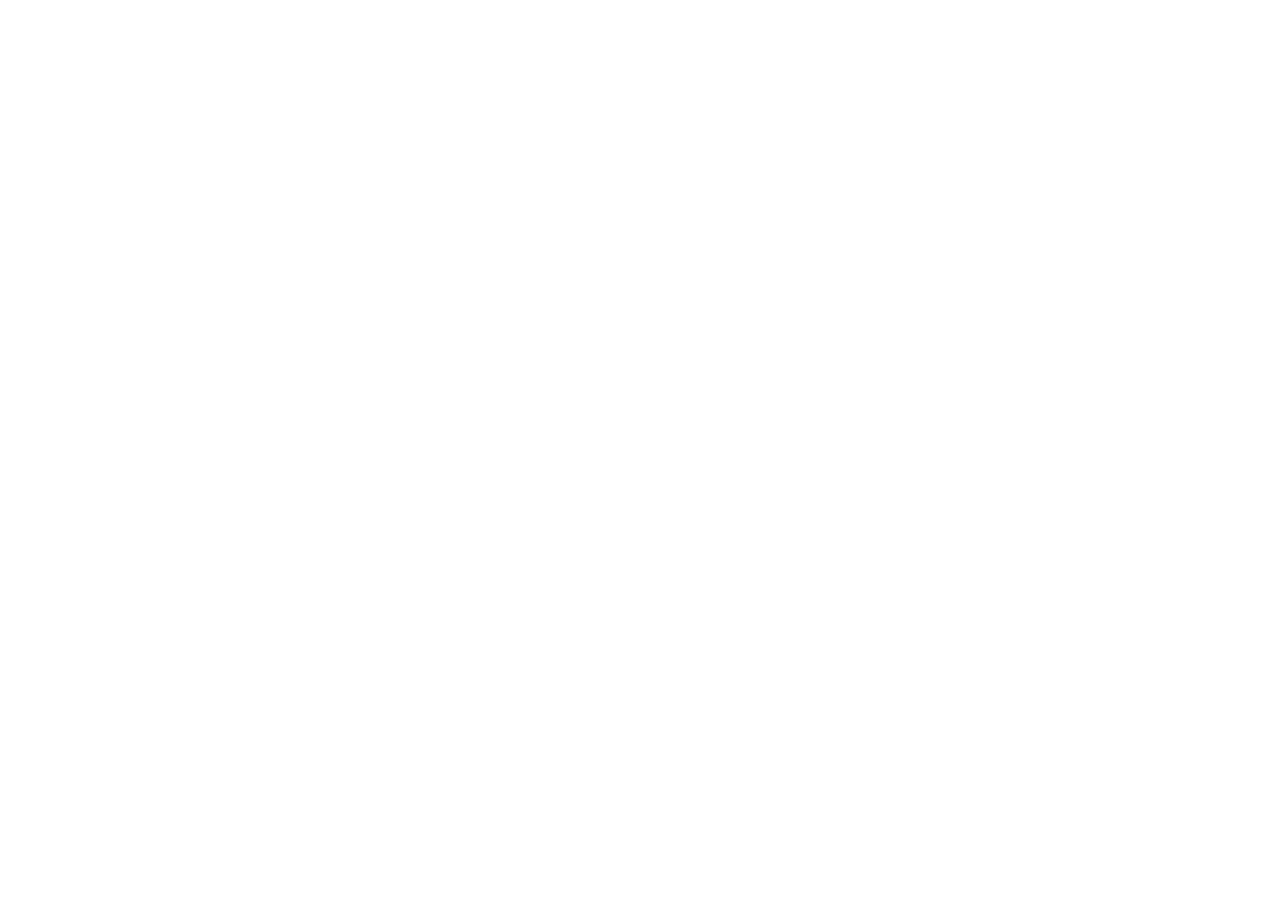
==== index.html @ 06bfc416 "index" ====
<!DOCTYPE html>
<html lang="pt-br">
<head>
    <meta charset="UTF-8">
    <meta name="viewport" content="width=device-width, initial-scale=1.0">
    <title>Projeto Redes Sociais</title>
    <link rel="shortcut icon" href="favicon.ico" type="image/x-icon">
</head>
<body>
    
</body>
</html>
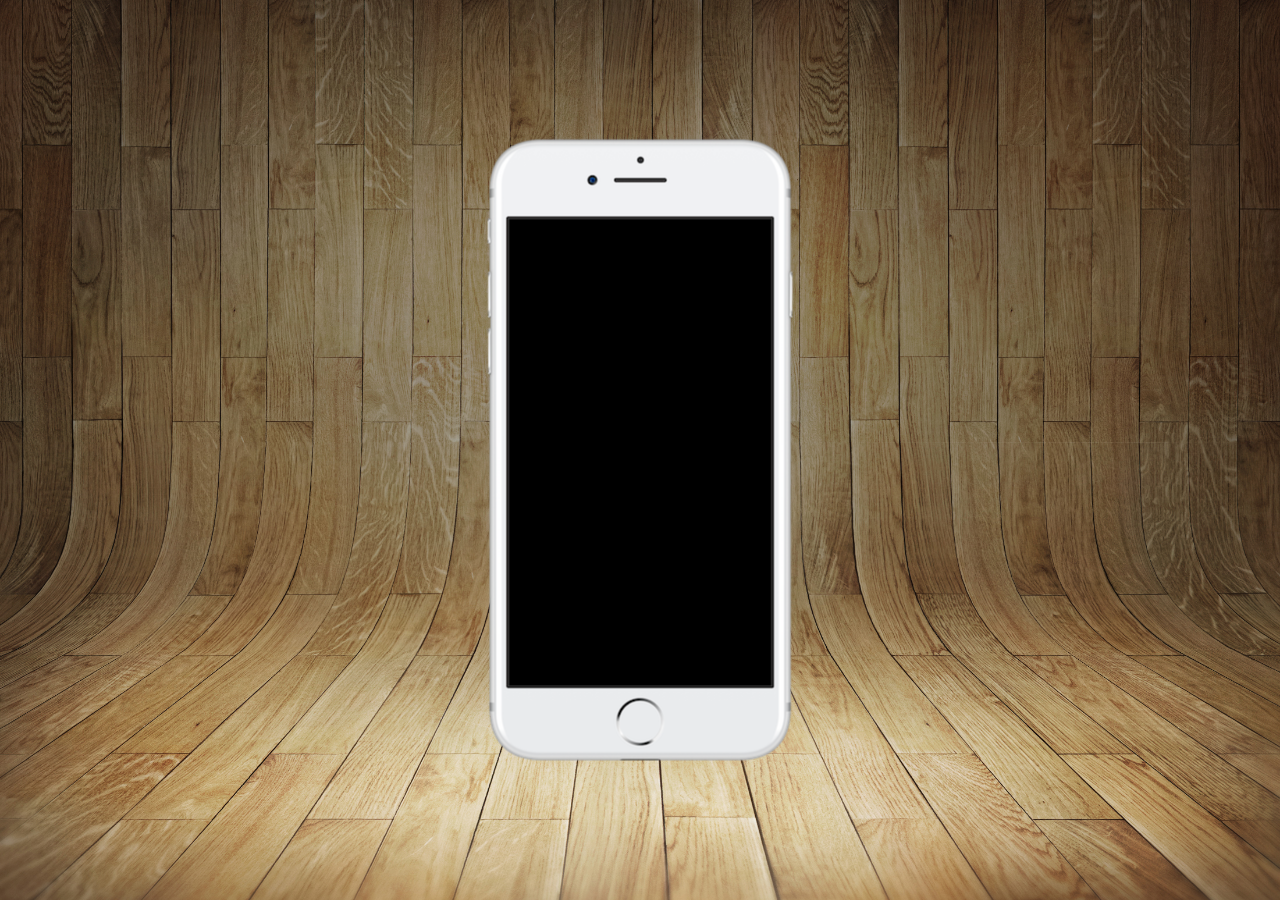
==== commit 6f5c000a: "atualização projeto social" ====
--- a/index.html
+++ b/index.html
@@ -5,8 +5,16 @@
     <meta name="viewport" content="width=device-width, initial-scale=1.0">
     <title>Projeto Redes Sociais</title>
     <link rel="shortcut icon" href="favicon.ico" type="image/x-icon">
+    <link rel="stylesheet" href="estilos/style.css">
 </head>
 <body>
-    
+    <main>
+        <section id="telefone">
+
+        </section>
+        <section id="redes sociais">
+
+        </section>
+    </main>
 </body>
 </html>--- a/estilos/style.css
+++ b/estilos/style.css
@@ -0,0 +1,36 @@
+@charset "UTF-8";
+
+*{
+    margin: 0px;
+    padding: 0px;
+    font-family: Arial, Helvetica, sans-serif;
+}
+
+html, body{
+    height: 100vh;
+    width: 100vw;
+    background-color: black;
+}
+
+body{
+    background: url('../imagens/fundo-madeira.jpg') no-repeat top center;
+    background-size: cover;
+    background-attachment: fixed;
+}
+
+main{
+    position: relative;
+    height: 100vh;
+}
+
+#telefone{
+    /* centralização do telefone*/
+    position: absolute;
+    top: 50%;
+    left: 50%;
+    transform: translate(-50%, -50%);
+    height: 627px;
+    width: 311px;
+    background: url('../imagens/frame-iphone.png') no-repeat;
+    
+}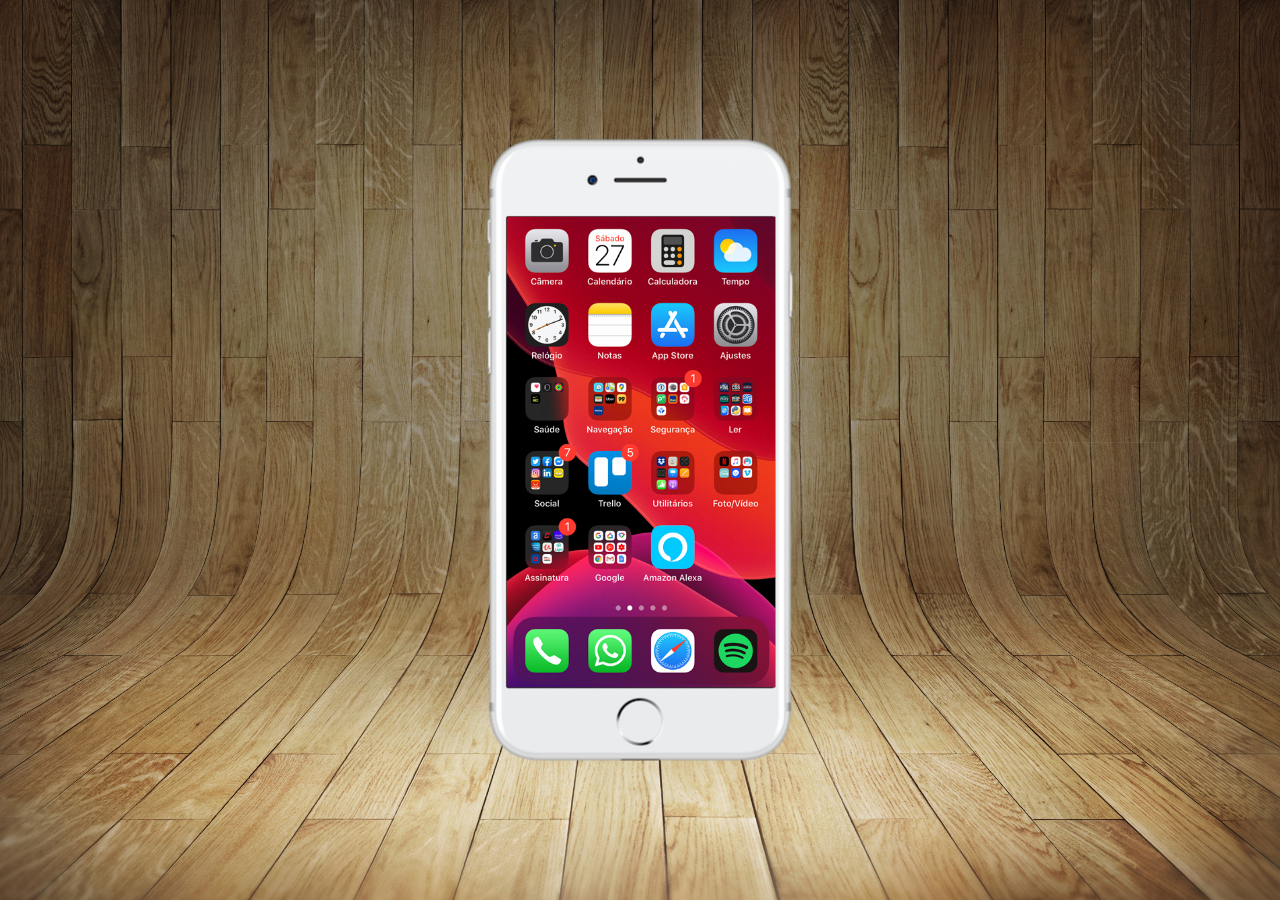
==== commit bff894b2: "criei a tela home" ====
--- a/index.html
+++ b/index.html
@@ -10,7 +10,7 @@
 <body>
     <main>
         <section id="telefone">
-
+            <iframe src="home.html" name="tela" id="tela" frameborder="0"></iframe>
         </section>
         <section id="redes sociais">
 
--- a/estilos/style.css
+++ b/estilos/style.css
@@ -33,4 +33,12 @@
     width: 311px;
     background: url('../imagens/frame-iphone.png') no-repeat;
     
+}
+
+#tela{
+    position: relative;
+    top: 80px;
+    left: 22px;
+    width: 269px;
+    height: 471px;
 }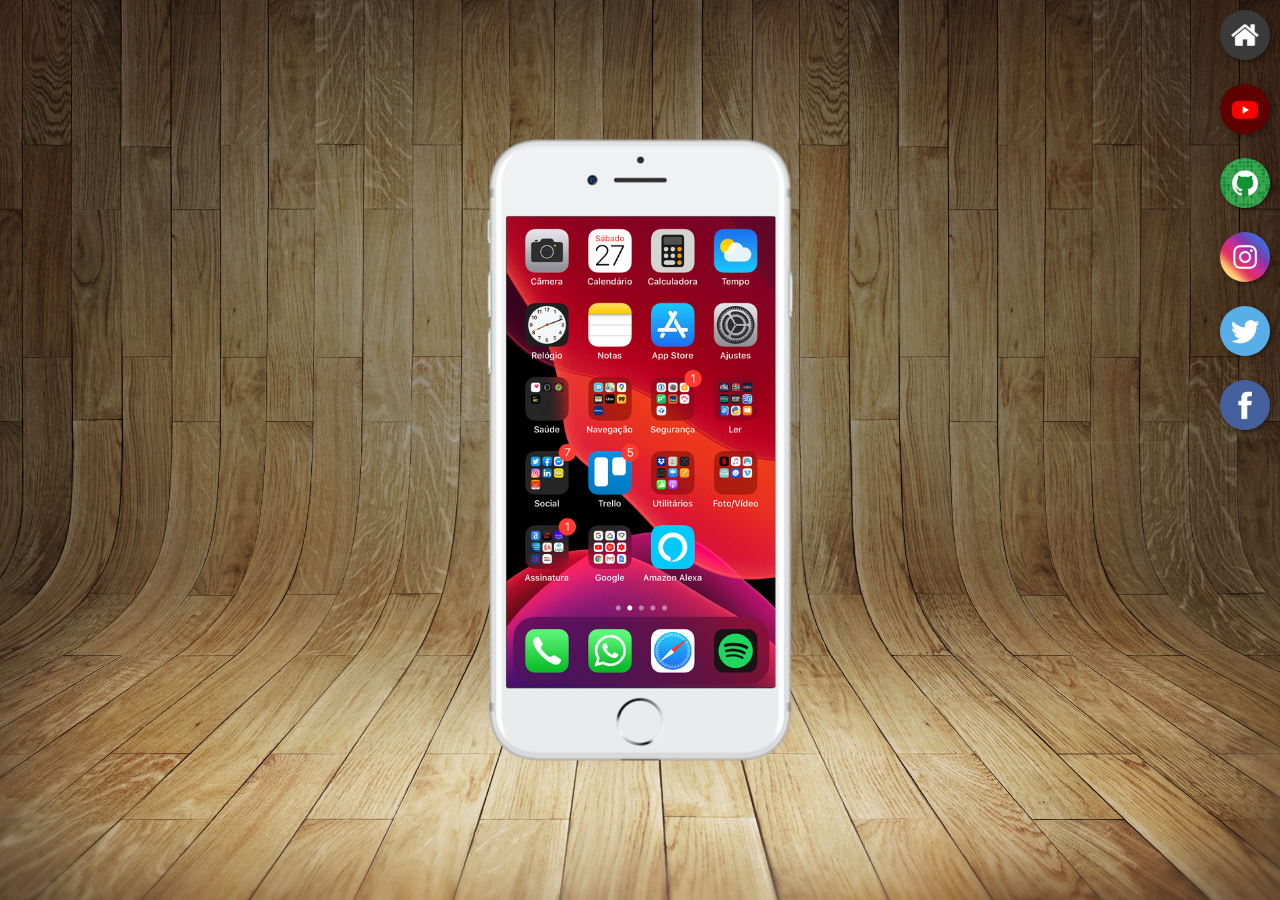
==== commit b989b1db: "criei botões na lateral" ====
--- a/index.html
+++ b/index.html
@@ -10,10 +10,17 @@
 <body>
     <main>
         <section id="telefone">
-            <iframe src="home.html" name="tela" id="tela" frameborder="0"></iframe>
+            <iframe src="home.html" name="tela" id="tela" frameborder="0">
+                Seu navegador não é compatível com isso.
+            </iframe>
         </section>
-        <section id="redes sociais">
-
+        <section id="redes-sociais">
+            <a href="" target="tela"><img src="imagens/logo-home.jpg" alt="Home"></a><br>
+            <a href="" target="tela"><img src="imagens/logo-youtube.jpg" alt="Youtube"></a><br>
+            <a href="" target="tela"><img src="imagens/logo-github.jpg" alt="Github"></a><br>
+            <a href="" target="tela"><img src="imagens/logo-instagram.jpg" alt="Instagram"></a><br>
+            <a href="" target="tela"><img src="imagens/logo-twitter.jpg" alt="Twitter"></a><br>
+            <a href="" target="tela"><img src="imagens/logo-facebook.jpg" alt="Facebook"></a><br>
         </section>
     </main>
 </body>
--- a/estilos/style.css
+++ b/estilos/style.css
@@ -41,4 +41,23 @@
     left: 22px;
     width: 269px;
     height: 471px;
+}
+
+section#redes-sociais{
+    text-align: right;
+}
+
+section#redes-sociais img{
+    width: 50px;
+    margin: 10px;
+    border-radius: 50%; /* imagem redonda*/
+    box-shadow: 2px 2px 5px rgba(0, 0, 0, 0.400);
+    box-sizing: border-box;
+}
+
+section#redes-sociais img:hover{
+    border: 2px solid rgba(255, 255, 255, 0.637);
+    transform: translate(-3px, -3px);
+    box-shadow: 5px, 5px, 10px rgba(0, 0, 0, 0.623);
+    transition: transform .3s, border 1s;
 }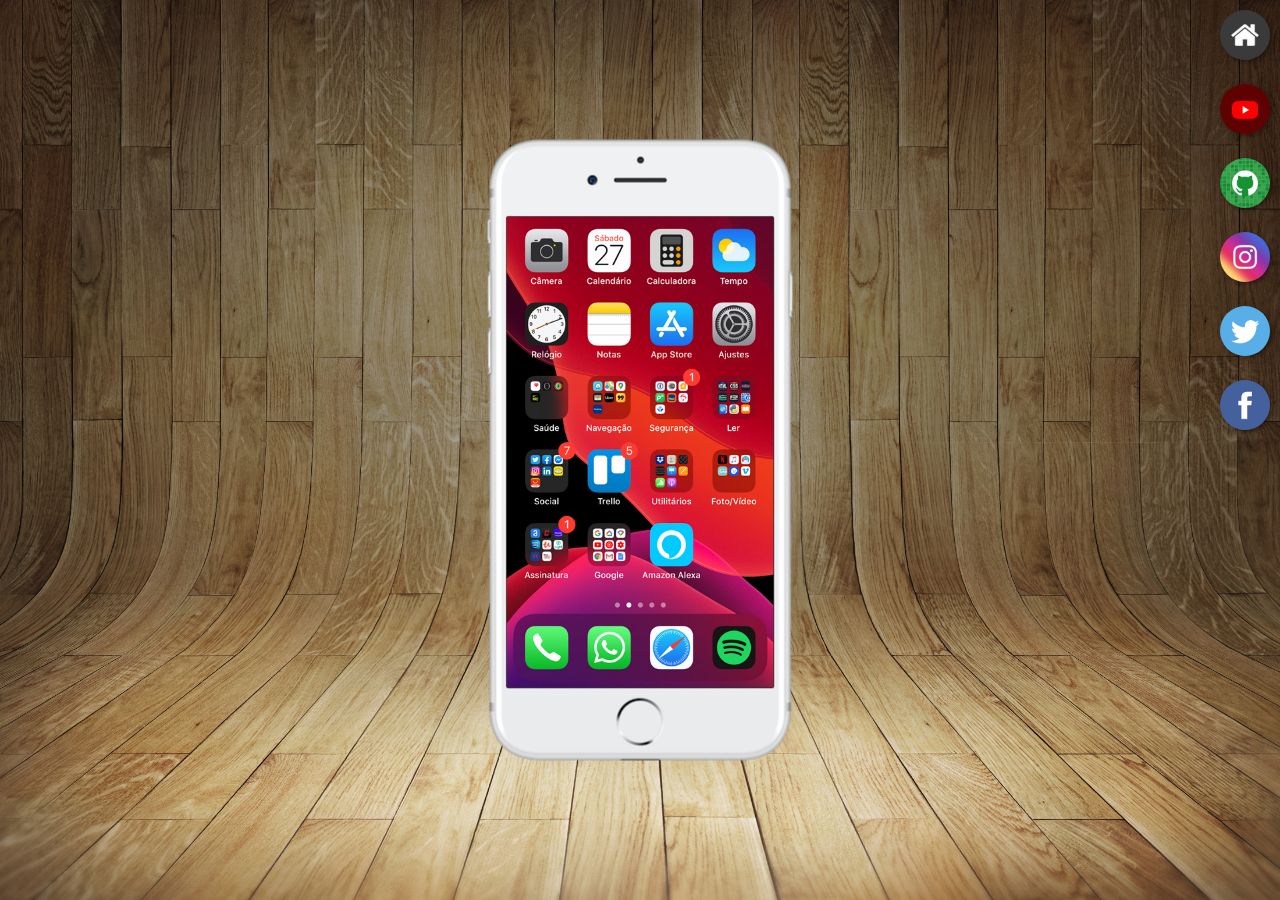
==== commit 7cd8baae: "adicionando links" ====
--- a/index.html
+++ b/index.html
@@ -15,12 +15,12 @@
             </iframe>
         </section>
         <section id="redes-sociais">
-            <a href="" target="tela"><img src="imagens/logo-home.jpg" alt="Home"></a><br>
-            <a href="" target="tela"><img src="imagens/logo-youtube.jpg" alt="Youtube"></a><br>
-            <a href="" target="tela"><img src="imagens/logo-github.jpg" alt="Github"></a><br>
-            <a href="" target="tela"><img src="imagens/logo-instagram.jpg" alt="Instagram"></a><br>
-            <a href="" target="tela"><img src="imagens/logo-twitter.jpg" alt="Twitter"></a><br>
-            <a href="" target="tela"><img src="imagens/logo-facebook.jpg" alt="Facebook"></a><br>
+            <a href="home.html" target="tela"><img src="imagens/logo-home.jpg" alt="Home"></a><br>
+            <a href="youtube.html" target="tela"><img src="imagens/logo-youtube.jpg" alt="Youtube"></a><br>
+            <a href="github.html" target="tela"><img src="imagens/logo-github.jpg" alt="Github"></a><br>
+            <a href="instagram.html" target="tela"><img src="imagens/logo-instagram.jpg" alt="Instagram"></a><br>
+            <a href="twitter.html" target="tela"><img src="imagens/logo-twitter.jpg" alt="Twitter"></a><br>
+            <a href="facebook.html" target="tela"><img src="imagens/logo-facebook.jpg" alt="Facebook"></a><br>
         </section>
     </main>
 </body>
--- a/estilos/style.css
+++ b/estilos/style.css
@@ -35,11 +35,11 @@
     
 }
 
-#tela{
+iframe#tela{
     position: relative;
     top: 80px;
     left: 22px;
-    width: 269px;
+    width: 267px;
     height: 471px;
 }
 
